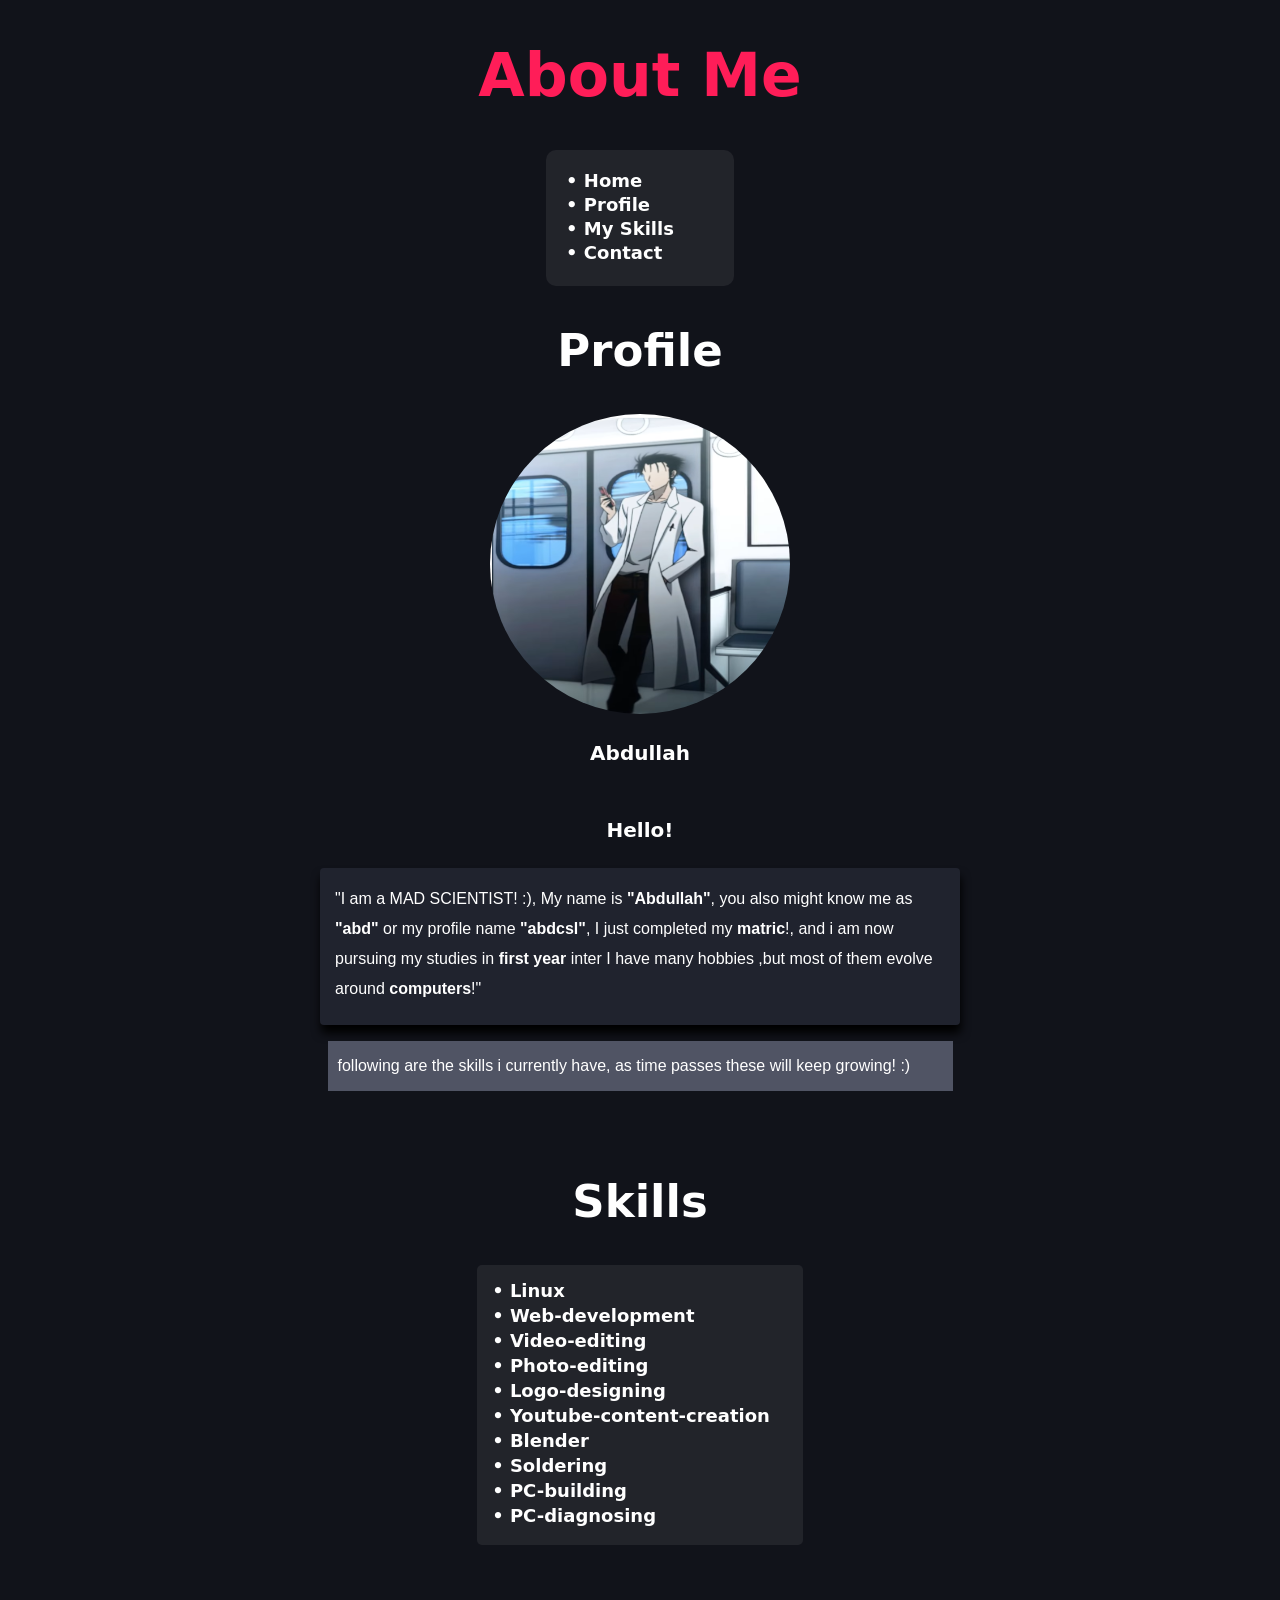
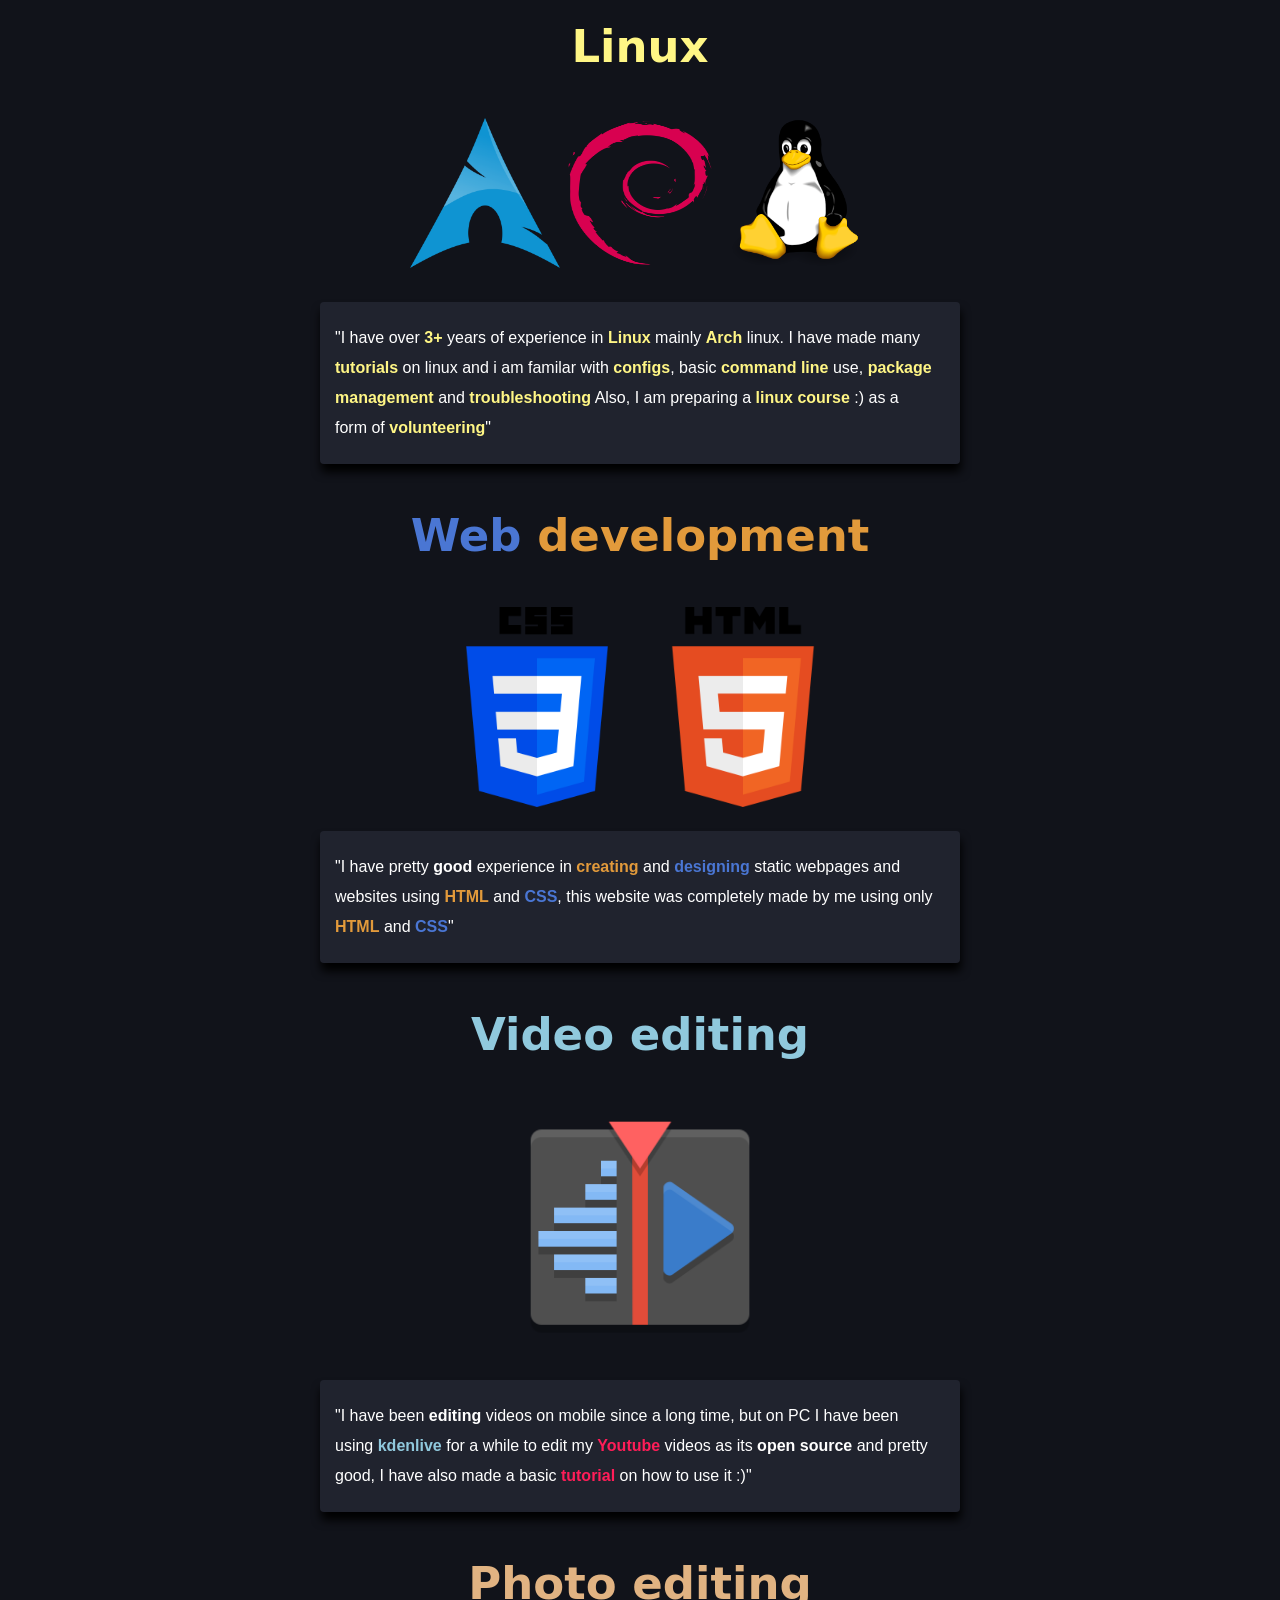
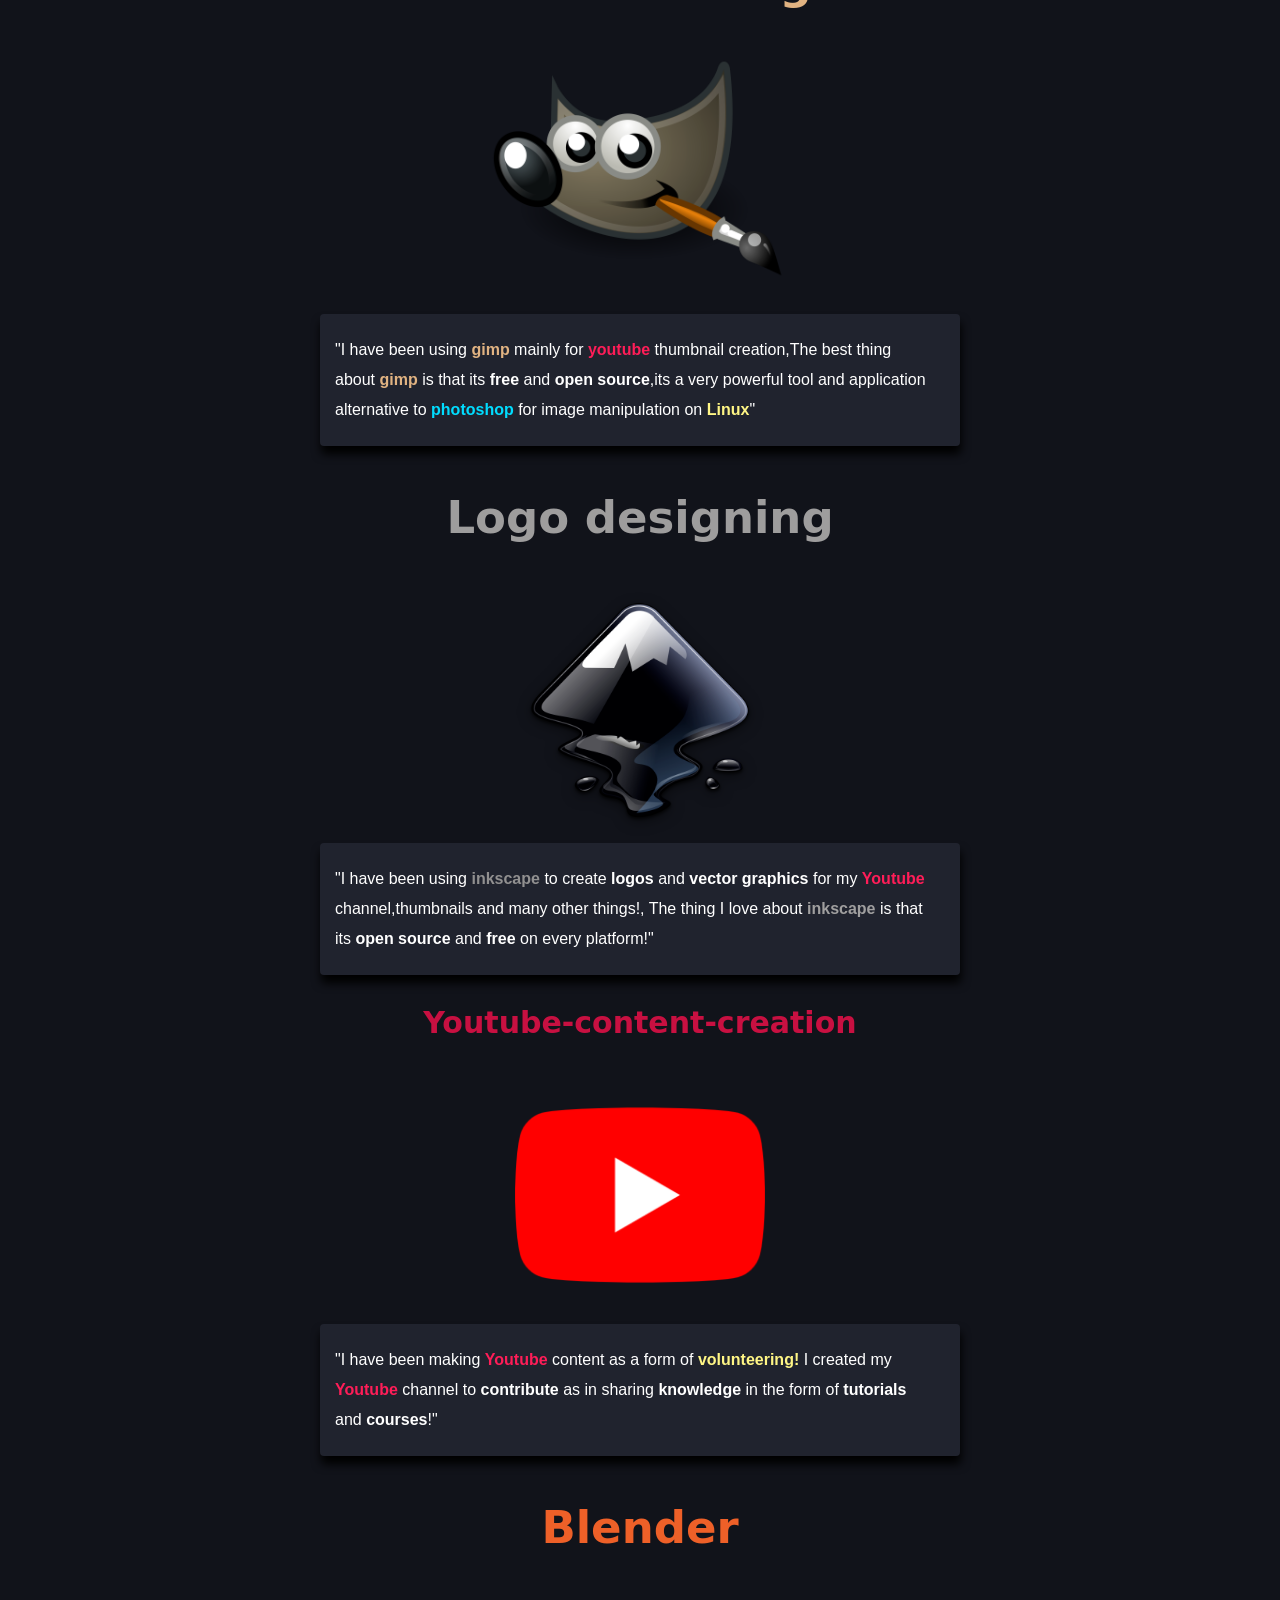
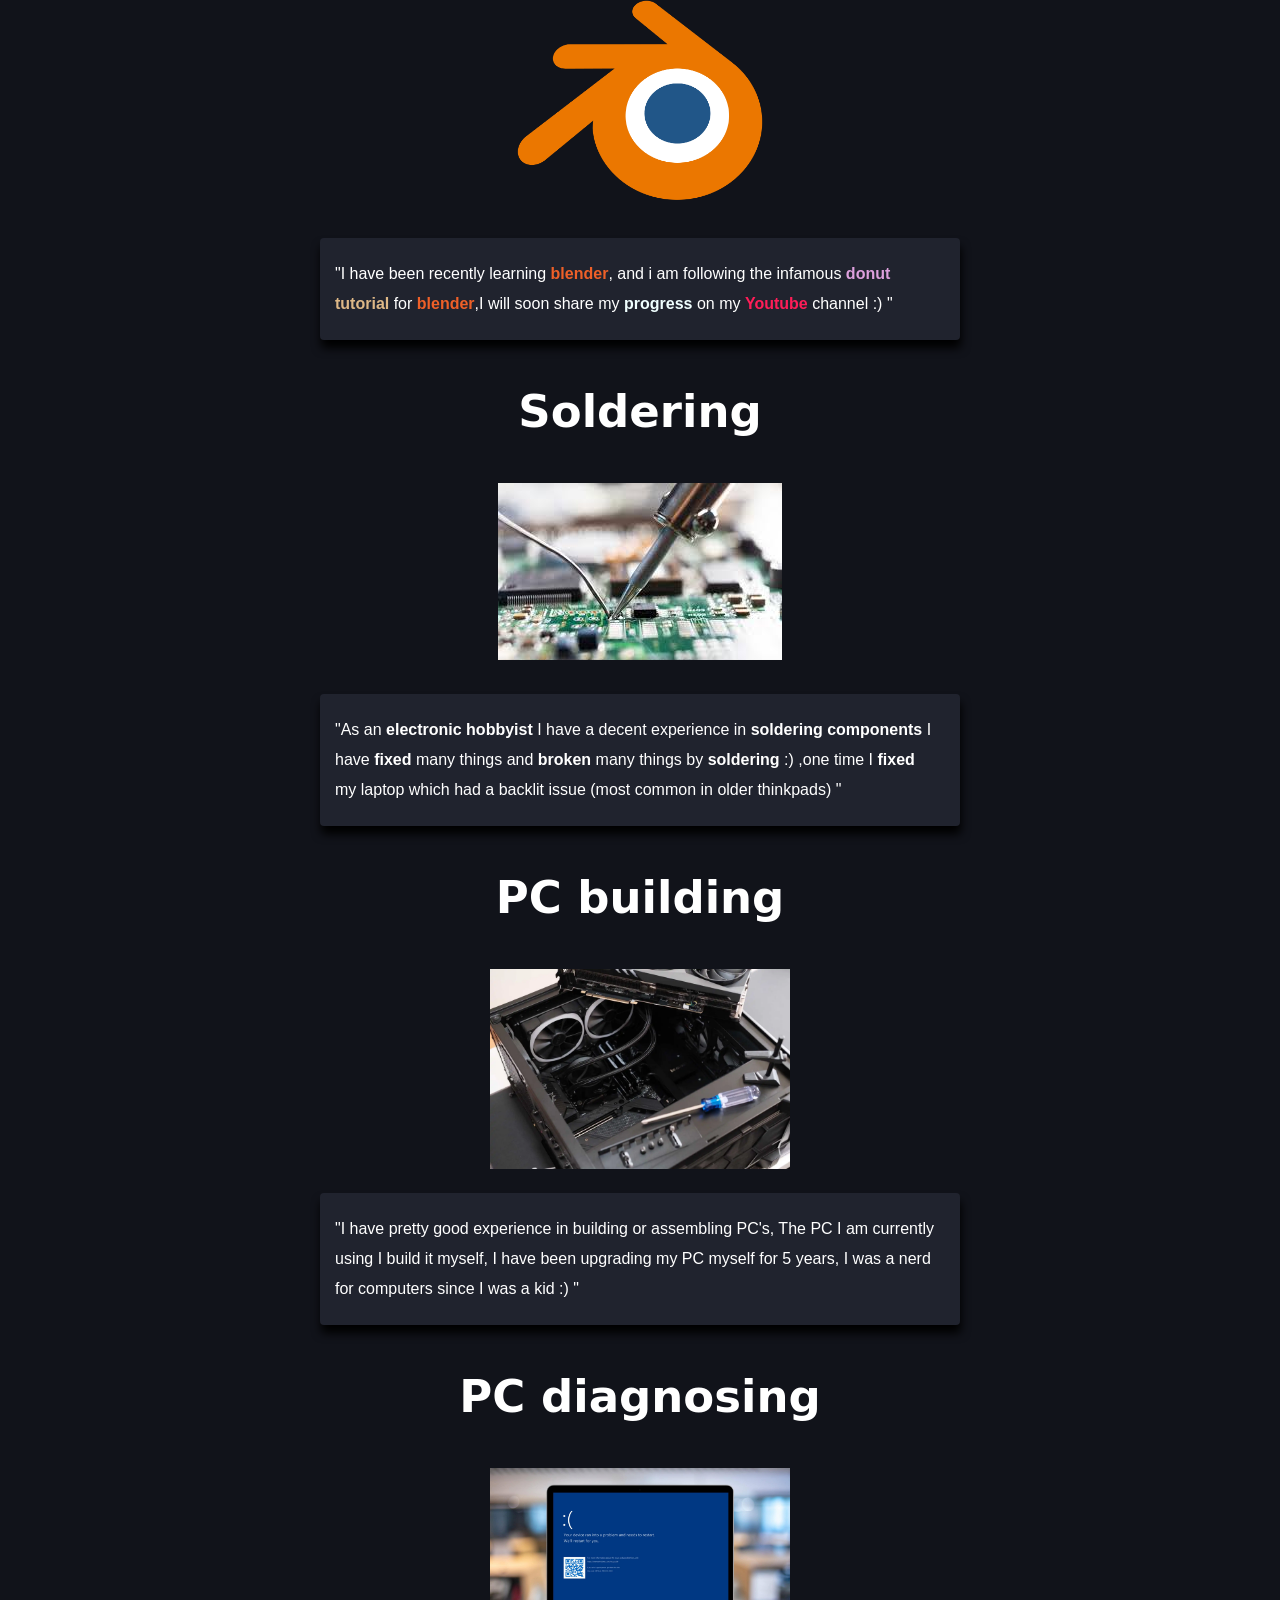
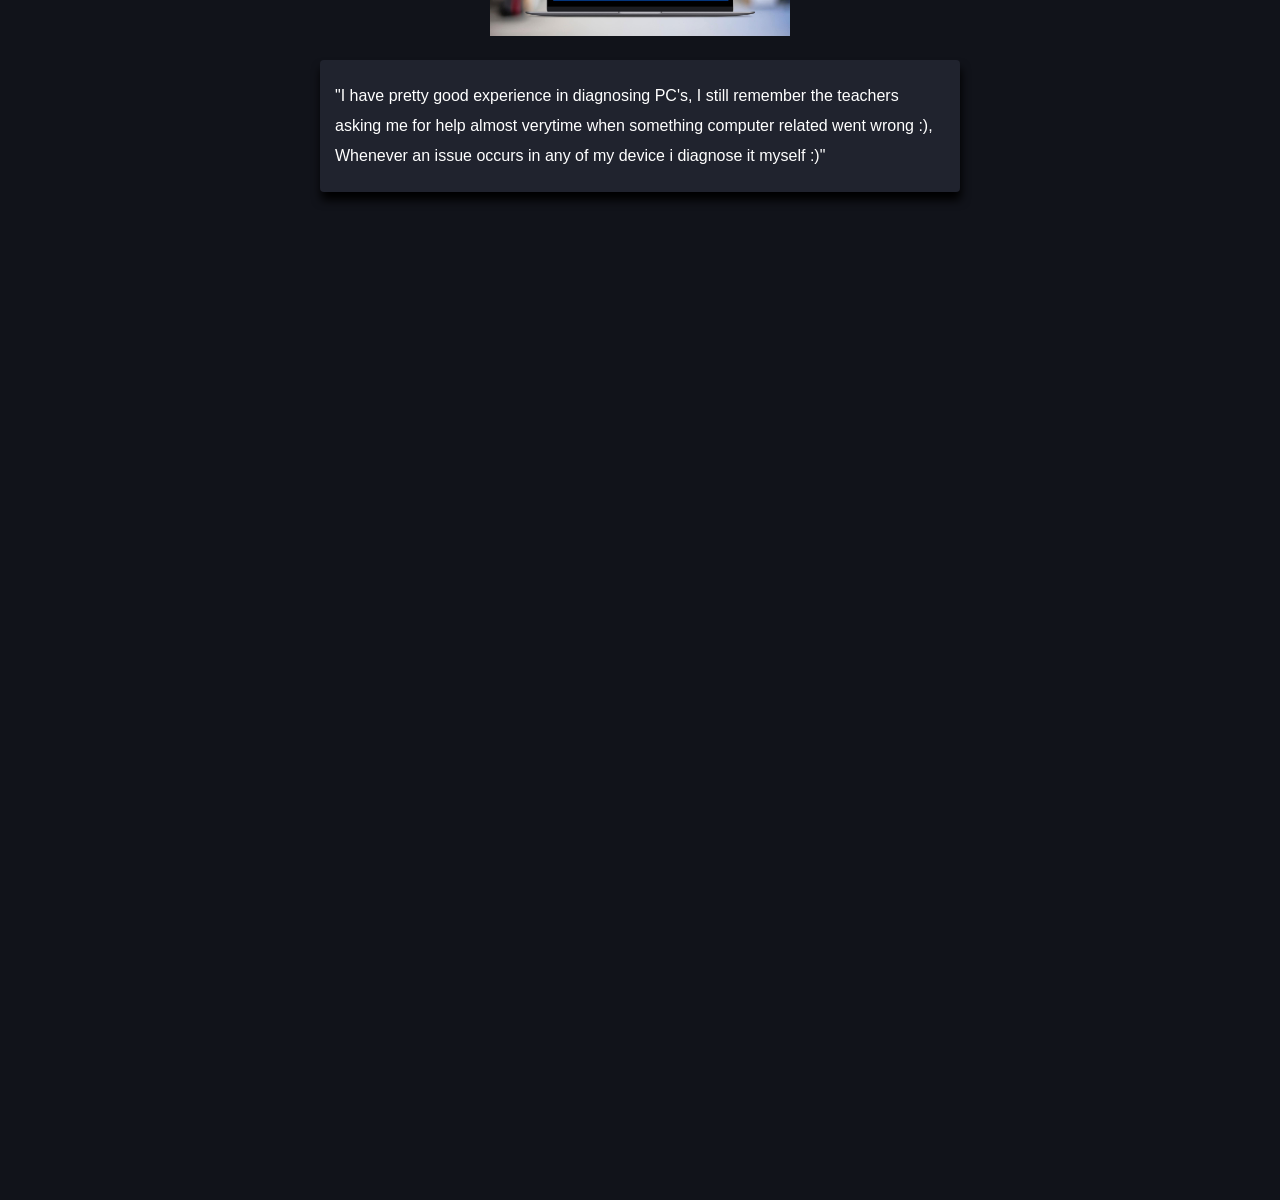
==== html/about.html @ a68f2df2 "Add files via upload" ====
<!DOCTYPE html>
<html lang="en">
<head>
  <meta charset="UTF-8">
  <meta name="viewport" content="width=device-width, initial-scale=1.0">
  <title>About Me</title>
  <link rel="stylesheet" href="/css/about.css">
  <link rel="icon" type="image/x-icon" href="/images/favicon.png">
  
</head>
<body>
  <!-- main heading -->
  <h1>About Me</h1>

  <!-- a div with links to page and section -->
  <div class="links">
    <a href="index.html">&bull; Home</a>
    <a href="#profile">&bull; Profile</a>
    <a href="#skills">&bull; My Skills</a>
    <a href="contact.html" target="_blank">&bull; Contact</a>
  </div>

  <!-- profile -->
  
  <!-- profile image and name -->
  <div class="profile-container">
    <h2 class="profile" id="profile">Profile</h2>
    <img src="/images/portfolio.png" alt="profile" class="profile-img">
    <h4 style="font-weight: bold; font-size: 20px;">Abdullah</h4>
    <h4 style="font-weight: bold; font-size: 20px;">Hello! </h4>

    <!-- profile paragraphs -->
    <div class="profile-text">
      <p>"I am a MAD SCIENTIST! :&rpar;, My name is <strong>"Abdullah"</strong>, you also might know me as <strong> "abd"</strong>
      or my profile name <strong>"abdcsl"</strong>, I just completed my <strong title="grade 10" style="cursor: pointer;">matric</strong>!, and i am now pursuing my studies
      in <strong style="cursor: pointer;" title="grade 11">first year</strong> <span title="high-school">inter </span> I have many hobbies ,but most of them evolve around <strong>computers</strong>!"</p>
    </div>
    <p style="font-weight: 500;" class="p-skills">following are the skills i currently have, as time passes these will keep growing! :&rpar;</p>
  </div>
  
  <!-- skills -->
  <div class="skills-div" id="skills">
   
    <!-- skill heading -->
    <h2 class="skill-h">Skills</h2>
    
      <!-- skills links -->
      <div class="skill-link-div">
        <a href="#linux-a">&bullet; Linux</a>
        <a href="#web-d">&bullet; Web-development</a>
        <a href="#video-a">&bullet; Video-editing</a>
        <a href="#photo-a">&bullet; Photo-editing</a>
        <a href="#logo-a">&bullet; Logo-designing</a>
        <a href="#youtube-a">&bullet; Youtube-content-creation</a>
        <a href="#blender-a">&bullet; Blender</a>
        <a href="#soldering-a">&bullet; Soldering </a>
        <a href="#pc-ba">&bullet; PC-building</a>
        <a href="#PC-da">&bullet; PC-diagnosing</a>
      </div>
      
      <!-- linux div -->
      <div class="linux-div" id="linux-a">
        <h3>Linux</h3>
        <!-- div for images -->
        <div class="linux-images">
          <img src="/images/arch.png" alt="arch linux">
          <img src="/images/debian.png" alt="debian linux">
          <img src="/images/Linux.png" alt="linux">
        </div>
        
        <div class="linux-text">
          <p>"I have over <strong>3+</strong> years of experience in <strong>Linux</strong> mainly <strong>Arch</strong> linux.
          I have made many <strong>tutorials</strong> on linux and i am familar with <strong>configs</strong>,
          basic <strong>command line</strong> use, <strong>package management</strong> and <strong>troubleshooting</strong>
          Also, I am preparing a <strong>linux course</strong> :&rpar; as a form of <strong>volunteering</strong>"</p>
        </div>
      </div>
  
      <!-- web development div -->
      <div class="webd-div" id="web-d">
        <h3>Web <span>development</span></h3>

        <div class="webd-images">
          <img src="/images/css.png" alt="css">
          <img src="/images/HTML5.png" alt="HTML">
        </div>

        <div class="webd-text">
          <p>"I have pretty <strong style="color: white;">good</strong> experience in <strong>creating</strong> and <strong style="color: rgb(74, 118, 211);">designing</strong> static webpages
          and websites using <strong >HTML</strong> and <strong style="color: rgb(74, 118, 211);">CSS</strong>, this website was completely made by me
          using only <strong >HTML</strong> and <strong style="color: rgb(74, 118, 211);">CSS</strong>" </p>
        </div>


      </div>
      

      <!-- Video editing div -->
      <div class="video-div" id="video-a">
        <h3>Video editing</h3>
        <div class="video-img">
          <img src="/images/kdenlive.png" alt="">
        </div>
        <div class="video-text">
          <p>"I have been <strong>editing</strong> videos on mobile since a long time, but on PC
          I have been using <strong style="color: rgb(144, 201, 221);">kdenlive</strong> for a while to edit my <strong style="color: #ff1d58;">Youtube</strong> videos
           as its <strong>open source</strong> and pretty good, I have also made a basic
          <strong style="color: #ff1d58;">tutorial</strong> on how to use it :&rpar;"</p>
        </div>
      </div>
  

      <!-- photo editing div -->
      <div class="photo-div" id="photo-a">
        
        <h3>Photo editing</h3>
        
        <div class="photo-img">
          <img src="/images/gimp.png" alt="gimp">
        </div>
        
        <div class="photo-text">
          <p>"I have been using <strong style="color: #e1b382;">gimp</strong> mainly for <strong style="color: #ff1d58;">youtube</strong> thumbnail creation,The best
          thing about <strong style="color: #e1b382;">gimp</strong> is that its <strong>free</strong> and <strong>open source</strong>,its a very powerful tool
          and application alternative to <strong style="color: #00DDFF;">photoshop</strong> for image manipulation on <strong style="color: #fff685;">Linux</strong>"</p>
        </div>

      </div>
      
      <!-- logo designing -->
      <div class="logo-div" id="logo-a">
        <h3>Logo designing</h3>

        <div class="logo-img">
          <img src="/images/inkscape.png" alt="inkscape-svg">
        </div>
      
        <div class="logo-text">
          <p>"I have been using <strong style="color: rgb(145, 144, 144);">inkscape</strong> to create <strong>logos</strong> and <strong>vector graphics</strong> for my
          <strong style="color: #ff1d58;">Youtube</strong> channel,thumbnails and many other things!, The thing I love  
          about <strong style="color: rgb(160, 159, 159);">inkscape</strong> is that its <strong>open source</strong> and <strong>free</strong> on every platform!"</p>
        </div>
      </div>
      
     <div class="youtube-div" id="youtube-a">
        <h3>Youtube-content-creation</h3>

        <div class="youtube-img">
          <img src="/images/youtube.png" alt="youtube">
        </div>
     
        <div class="youtube-text">
          <p>"I have been making <strong style="color: #ff1d58;">Youtube</strong> content as a form of <strong style="color:#fff685 ;">volunteering!</strong> I created my 
          <strong style="color: #ff1d58;">Youtube</strong> channel to <strong>contribute</strong> as in sharing <strong>knowledge</strong> in the form of <strong>tutorials</strong>
          and <strong>courses</strong>!"</p>
        </div>

      </div>

      <div class="blender-div" id="blender-a">
        <h3>Blender</h3>
        
        <div class="blender-img">
          <img src="/images/blender.png" alt="blender image">
        </div>

        <div class="blender-text">
          <p>"I have been recently learning <strong style="  color: rgb(238, 96, 40);" >blender</strong>, and i am following the infamous <strong style="color: plum;">donut</strong>
          <strong style="color: burlywood;">tutorial</strong> for <strong style="  color: rgb(238, 96, 40);">blender</strong>,I will soon share my <strong style="color:azure;">progress</strong> on my <strong style="color: #ff1d58;">Youtube</strong> channel :&rpar; "</p>
        </div>

      </div>

 
      <div class="sold-div" id="soldering-a">
        <h3>Soldering</h3>
      
        <div class="sold-img">
          <img src="/images/soldering.jpeg" alt="soldering">
        </div>
        
        <div class="sold-text">
          <p>"As an <strong>electronic hobbyist</strong> I have a decent experience in <strong>soldering components</strong>
          I have <strong>fixed</strong> many things and <strong>broken</strong> many things by <strong>soldering</strong> :&rpar; ,one time I
          <strong>fixed</strong> my laptop which had a backlit issue &lpar;most common in older thinkpads&rpar; "</p>
        </div>

      </div>

      <div class="pc-b-div" id="pc-ba">

        <h3>PC building</h3>
       
        <div class="pc-b-img">
          <img src="/images/pc-b.webp" alt="pc-building">
        </div>

        <div class="pc-b-text">
          <p>"I have pretty good experience in building or assembling PC's, The PC I am currently 
          using I build it myself, I have been upgrading my PC myself for 5 years, I was a nerd
          for computers since I was a kid :&rpar; "</p>

        </div>

      </div>
 
      <div class="diagnose-div" id="PC-da">
        <h3>PC diagnosing</h3>
        <div class="diagnose-img">
          <img src="/images/diagnose.jpg" alt="bluescreen">
        </div>

        <div class="pc-d-text">
          <p>"I have pretty good experience in diagnosing PC's, I still remember the teachers
          asking me for help almost verytime when something computer related went wrong :&rpar;,
          Whenever an issue occurs in any of my device i diagnose it myself :&rpar;"</p>
        </div>


      </div>
 
 
 
 
  </div>
  
</body>
</html>
---- css/about.css ----
body{
    background-color: #11131a;
    color: white;
    font-family: system-ui, -apple-system, BlinkMacSystemFont, 'Segoe UI', Roboto, Oxygen, Ubuntu, Cantarell, 'Open Sans', 'Helvetica Neue', sans-serif;
    padding-bottom: 1000px;
  }
/* main heading */
  h1{
  display: flex;
  justify-content: center;
  font-weight:bolder;
  font-size: 60px;
  color: #ff1d58;
}
p{
  
  font-family:Arial, Helvetica, sans-serif;
  
}

p{
  line-height: 30px;
}
  @media screen and (min-width: 700px){
   p{
  width: 600px;
  line-height: 30px;
}
  }
@media screen and (min-width: 320px) and (max-width: 353px){
  p{
  width: 250px;
  line-height: 30px;
}
  }

/* jump links */
 
a{
  
  color: white;
  font-weight: bold;
  transition: color 0.15s , font-size 0.15s;
  display: block;
  font-size: 18px;
  text-decoration: none;
}

.links a:hover{
  color: #00DDFF;
  font-size: 19px;
}
.links a:active{
  cursor:progress;
}
.links a{
  margin-bottom: 3px;
}
.links{
  background-color: #25272ddd;
  display: inline-block;
  display: flex;
  flex-direction: column;
  width: fit-content;
  margin: 0 auto;
  padding-left: 20px; 
  padding-right: 60px;
  padding-bottom: 20px;
  padding-top: 20px; 
  border-radius: 10px;
}


/* profile part */
.profile{
  font-size:45px ;
}
.profile-img{
   width: 300px;
  height: 300px;
  border-radius: 50%;
  object-fit:cover;
}
.profile-container{
  display: flex;
  flex-direction: column;
  align-items: center;
}

.profile-text{
  background-color:#20232e ;
  /* padding: 5px 5px 10px 10px; */
  padding-bottom: 5px;
  padding-left: 15px;
  padding-right: 25px;
  border-radius: 4px;
  box-shadow: 1px 8px 10px black;
}

.p-skills{
  background-color:#505464 ;
  padding-top: 10px;
  padding-right: 15px;
  padding-bottom: 10px;
  padding-left: 10px
}
/* skills part */

.skills-div{
  margin-top: 30px;
  display: flex;
  align-items: center;
  flex-direction: column;
}

.skill-h{
 font-size: 45px; 
}

.skill-link-div a{
  color: white;
  font-size: 18px;
  text-decoration: none;
  margin-bottom: 4px;
  transition: color 0.15s, font-size 0.15s ;
  
}

.skill-link-div a:hover{
  color:#fff685 ;
  font-size:19px;

}

.skill-link-div{
    background-color: #25272ddd;
    padding-top: 15px;
    padding-bottom: 15px;
    padding-right: 33px;
    padding-left: 15px;
    border-radius: 5px;
    margin-bottom: 30px;
}

/* linux images section div */
@media screen and (min-width: 320px) and (max-width: 358px){
  .linux-images img{
  height: 80px;
  width: 80px;
}
}
@media screen and (min-width: 359px) and (max-width: 768px){
  .linux-images img{
  height: 100px;
  width: 100px;
}
}

@media screen and (min-width: 769px){
  .linux-images img{
  height: 150px;
  width: 150px;
}
}


/* .linux-images img{
  height: 150px;
  width: 150px;
  margin-bottom: 20px;
  
} */
.linux-images{
  text-align: center;
  margin-bottom: 30px;
}

.linux-div h3{
  font-size: 45px;
  text-align: center;
  color: #fff685;
}

/* linux text section div */
.linux-text {
  background-color:#20232e ;
  padding-top: 5px;
  padding-bottom: 5px;
  padding-left: 15px;
  padding-right: 25px;
  border-radius: 4px;
  box-shadow: 1px 8px 10px black;
    
}
.linux-text strong{
    color:#fff685
    
}

/* general property for h3 */
h3{
  font-size: 45px;
  text-align: center;
}

/* web development section */
.webd-div h3{
  color: rgb(74, 118, 211);
}
.webd-div span{
  color: rgb(226, 154, 59);
}
@media screen and (min-width: 320px) and (max-width: 768px){
  .webd-images img{
     height: 149px;
   width: 149px;
  }
}
@media screen and (min-width: 769px){
  .webd-images img{
     height: 200px;
   width: 200px;
  }
}

.webd-images img{
  
   margin-bottom: 20px;

}
.webd-images{
  text-align: center;
}

.webd-text{
  background-color:#20232e ;
  padding-top: 5px;
  padding-bottom: 5px;
  padding-left: 15px;
  padding-right: 25px;
  border-radius: 4px;
  box-shadow: 1px 8px 10px black;
}


.webd-text strong{
    color: rgb(226, 154, 59);

}


/* video editing */
.video-div img{
  width: 250px;
  height: 250px;
  margin-bottom: 20px;

}
.video-div h3{
  color: rgb(144, 201, 221)
}
.video-img{
  text-align: center;
}
.video-text{
  background-color:#20232e ;
  padding-top: 5px;
  padding-bottom: 5px;
  padding-left: 15px;
  padding-right: 25px;
  border-radius: 4px;
  box-shadow: 1px 8px 10px black;
}

/* photo editing */

.photo-div h3{
  color:#e1b382;
  margin-bottom: 0;
}

.photo-img img{
  margin-top: 0;
  width: 300px;
  height: 300px;
}
.photo-img{
  margin-top: 0;
    text-align: center;

}
.photo-text{
  background-color:#20232e ;
  padding-top: 5px;
  padding-bottom: 5px;
  padding-left: 15px;
  padding-right: 25px;
  border-radius: 4px;
  box-shadow: 1px 8px 10px black;
}


/* logo designing */
.logo-div h3{
  color: rgb(158, 157, 157);
}

.logo-img img{
  width: 250px;
}
.logo-img{
  text-align: center;
}

.logo-text{
  background-color:#20232e ;
  padding-top: 5px;
  padding-bottom: 5px;
  padding-left: 15px;
  padding-right: 25px;
  border-radius: 4px;
  box-shadow: 1px 8px 10px black;
}


/* youtube-contetn-creation */
.youtube-div h3{
  color: #c81041;
}


@media screen and (min-width: 320px) and (max-width: 392px){
   .youtube-div h3{
    font-size:30px;
   }
}
@media screen and (min-width: 393px) and (max-width: 768px){
   .youtube-div h3{
        font-size:45px;

   }
}

@media screen and (min-width: 769px){
 .youtube-div h3{
      font-size:30px;

 }
 
 
}



.youtube-img img{
  width: 250px;
}

.youtube-img{
  text-align: center;
}

.youtube-text{
  background-color:#20232e ;
  padding-top: 5px;
  padding-bottom: 5px;
  padding-left: 15px;
  padding-right: 25px;
  border-radius: 4px;
  box-shadow: 1px 8px 10px black;
}

/* blender */
.blender-div h3{
  color: rgb(238, 96, 40);
}
.blender-img{
  text-align: center;
}
.blender-img img{
  width: 250px;
}
.blender-text{
  margin-top: 30px; 
  background-color:#20232e ;
  padding-top: 5px;
  padding-bottom: 5px;
  padding-left: 15px;
  padding-right: 25px;
  border-radius: 4px;
  box-shadow: 1px 8px 10px black;
}


/* soldering */

.sold-img{
  text-align: center;
}
.sold-text{
  margin-top: 30px; 
  background-color:#20232e ;
  padding-top: 5px;
  padding-bottom: 5px;
  padding-left: 15px;
  padding-right: 25px;
  border-radius: 4px;
  box-shadow: 1px 8px 10px black;
}
.sold-text strong{
  font-weight: 800;
}

/* pc building  */
.pc-b-img img{
  width: 300px;
}

.pc-b-img{
  text-align: center;
}

.pc-b-text{
   margin-top: 20px; 
  background-color:#20232e ;
  padding-top: 5px;
  padding-bottom: 5px;
  padding-left: 15px;
  padding-right: 25px;
  border-radius: 4px;
  box-shadow: 1px 8px 10px black;
}



/* pc diagnosing */
.diagnose-img img{
  width:300px;
}
.diagnose-img{
  text-align: center;
}
.pc-d-text{
   margin-top: 20px; 
  background-color:#20232e ;
  padding-top: 5px;
  padding-bottom: 5px;
  padding-left: 15px;
  padding-right: 25px;
  border-radius: 4px;
  box-shadow: 1px 8px 10px black;
}


/* @media screen and (min-width: 320px) and (max-width: 353px){
  .pc-d-text p{
  width: 250px;
  line-height: 29px;
}
  } */
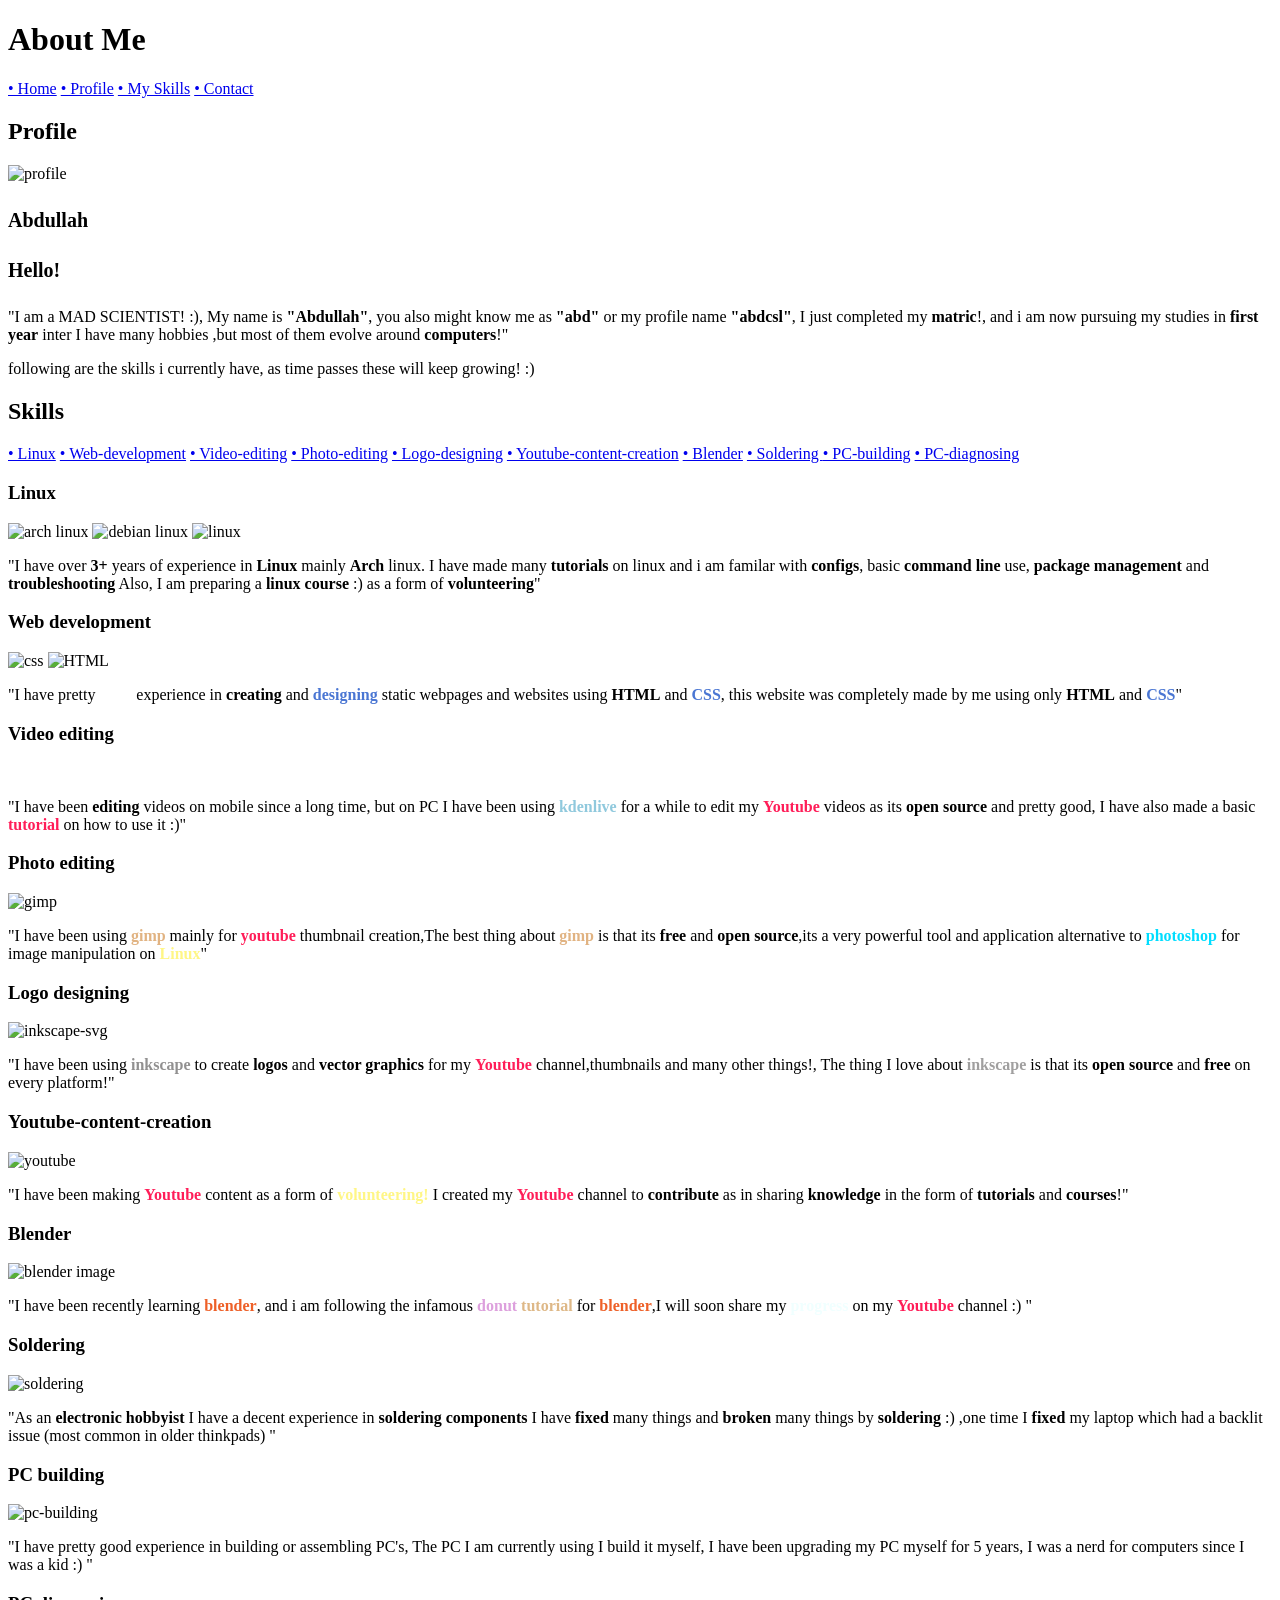
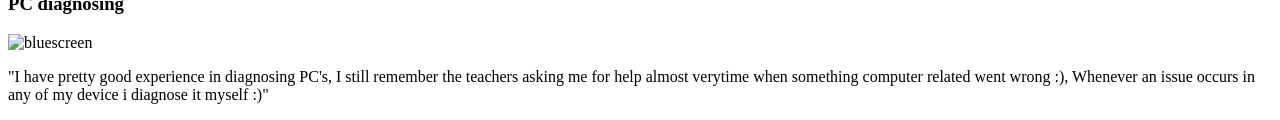
==== commit 24870d05: "Update about.html" ====
--- a/html/about.html
+++ b/html/about.html
@@ -4,8 +4,8 @@
   <meta charset="UTF-8">
   <meta name="viewport" content="width=device-width, initial-scale=1.0">
   <title>About Me</title>
-  <link rel="stylesheet" href="/css/about.css">
-  <link rel="icon" type="image/x-icon" href="/images/favicon.png">
+  <link rel="stylesheet" href="/csl/css/about.css">
+  <link rel="icon" type="image/x-icon" href="/csl/images/favicon.png">
   
 </head>
 <body>
@@ -25,7 +25,7 @@
   <!-- profile image and name -->
   <div class="profile-container">
     <h2 class="profile" id="profile">Profile</h2>
-    <img src="/images/portfolio.png" alt="profile" class="profile-img">
+    <img src="/csl/images/portfolio.png" alt="profile" class="profile-img">
     <h4 style="font-weight: bold; font-size: 20px;">Abdullah</h4>
     <h4 style="font-weight: bold; font-size: 20px;">Hello! </h4>
 
@@ -63,9 +63,9 @@
         <h3>Linux</h3>
         <!-- div for images -->
         <div class="linux-images">
-          <img src="/images/arch.png" alt="arch linux">
-          <img src="/images/debian.png" alt="debian linux">
-          <img src="/images/Linux.png" alt="linux">
+          <img src="/csl/images/arch.png" alt="arch linux">
+          <img src="/csl/images/debian.png" alt="debian linux">
+          <img src="/csl/images/Linux.png" alt="linux">
         </div>
         
         <div class="linux-text">
@@ -81,8 +81,8 @@
         <h3>Web <span>development</span></h3>
 
         <div class="webd-images">
-          <img src="/images/css.png" alt="css">
-          <img src="/images/HTML5.png" alt="HTML">
+          <img src="/csl/images/css.png" alt="css">
+          <img src="/csl/images/HTML5.png" alt="HTML">
         </div>
 
         <div class="webd-text">
@@ -99,7 +99,7 @@
       <div class="video-div" id="video-a">
         <h3>Video editing</h3>
         <div class="video-img">
-          <img src="/images/kdenlive.png" alt="">
+          <img src="/csl/images/kdenlive.png" alt="">
         </div>
         <div class="video-text">
           <p>"I have been <strong>editing</strong> videos on mobile since a long time, but on PC
@@ -116,7 +116,7 @@
         <h3>Photo editing</h3>
         
         <div class="photo-img">
-          <img src="/images/gimp.png" alt="gimp">
+          <img src="/csl/images/gimp.png" alt="gimp">
         </div>
         
         <div class="photo-text">
@@ -132,7 +132,7 @@
         <h3>Logo designing</h3>
 
         <div class="logo-img">
-          <img src="/images/inkscape.png" alt="inkscape-svg">
+          <img src="/csl/images/inkscape.png" alt="inkscape-svg">
         </div>
       
         <div class="logo-text">
@@ -146,7 +146,7 @@
         <h3>Youtube-content-creation</h3>
 
         <div class="youtube-img">
-          <img src="/images/youtube.png" alt="youtube">
+          <img src="/csl/images/youtube.png" alt="youtube">
         </div>
      
         <div class="youtube-text">
@@ -161,7 +161,7 @@
         <h3>Blender</h3>
         
         <div class="blender-img">
-          <img src="/images/blender.png" alt="blender image">
+          <img src="/csl/images/blender.png" alt="blender image">
         </div>
 
         <div class="blender-text">
@@ -176,7 +176,7 @@
         <h3>Soldering</h3>
       
         <div class="sold-img">
-          <img src="/images/soldering.jpeg" alt="soldering">
+          <img src="/csl/images/soldering.jpeg" alt="soldering">
         </div>
         
         <div class="sold-text">
@@ -192,7 +192,7 @@
         <h3>PC building</h3>
        
         <div class="pc-b-img">
-          <img src="/images/pc-b.webp" alt="pc-building">
+          <img src="/csl/images/pc-b.webp" alt="pc-building">
         </div>
 
         <div class="pc-b-text">
@@ -207,7 +207,7 @@
       <div class="diagnose-div" id="PC-da">
         <h3>PC diagnosing</h3>
         <div class="diagnose-img">
-          <img src="/images/diagnose.jpg" alt="bluescreen">
+          <img src="/csl/images/diagnose.jpg" alt="bluescreen">
         </div>
 
         <div class="pc-d-text">
@@ -225,4 +225,4 @@
   </div>
   
 </body>
-</html>+</html>
